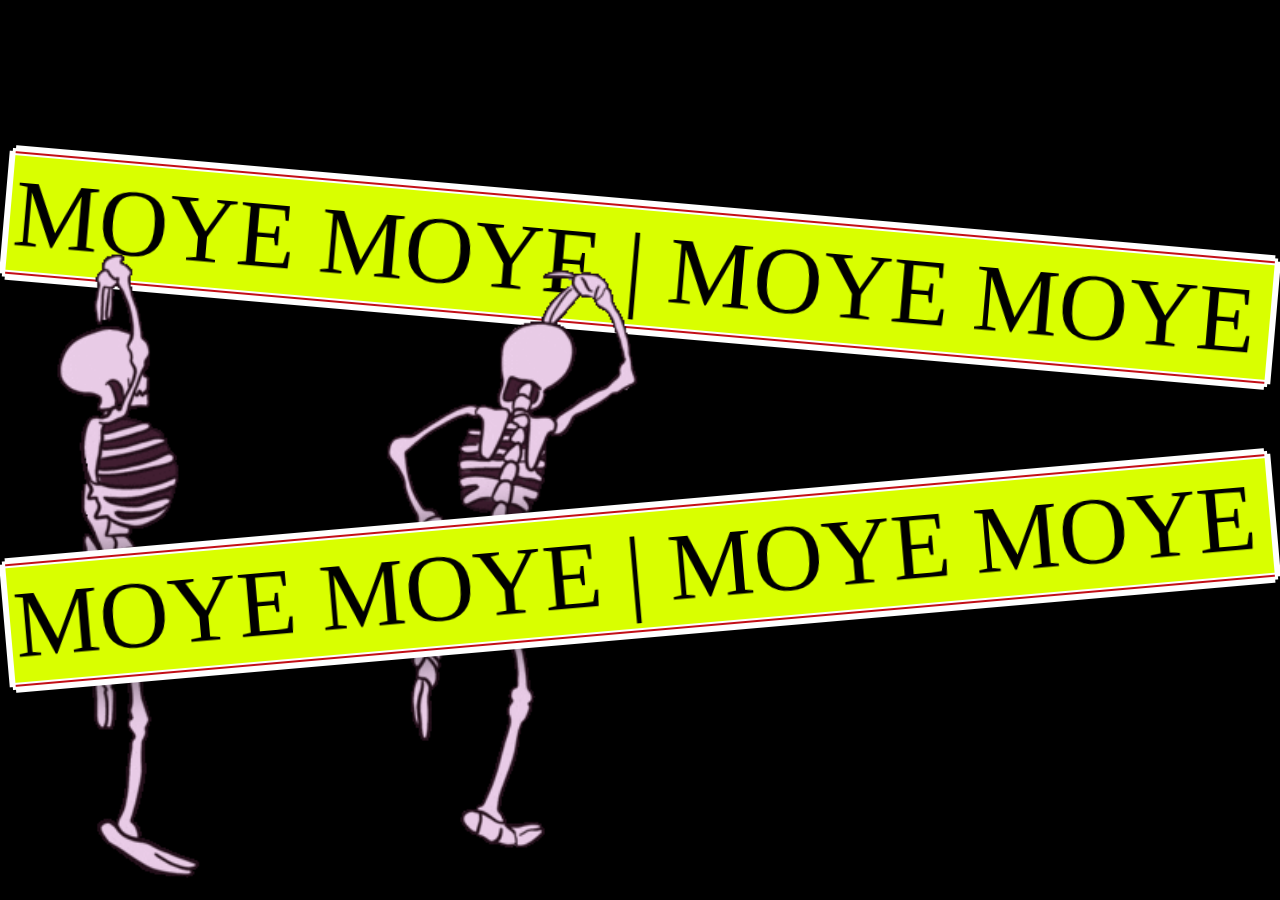
==== main-page.html @ f15266e5 "moye moye" ====
<!DOCTYPE html>
<html lang="en">
<head>
    <meta charset="UTF-8">
    <meta name="viewport" content="width=device-width, initial-scale=1.0">

    <link rel="apple-touch-icon" sizes="180x180" href="favicon_package_v0.16/android-chrome-192x192.png">
<link rel="icon" type="image/png" sizes="32x32" href="favicon_package_v0.16/favicon-32x32.png">
<link rel="icon" type="image/png" sizes="16x16" href="favicon_package_v0.16/favicon-16x16.png">
<link rel="manifest" href="favicon_package_v0.16/site.webmanifest">
<link rel="mask-icon" href="favicon_package_v0.16/safari-pinned-tab.svg" color="#5bbad5">
<meta name="msapplication-TileColor" content="#da532c">
<meta name="theme-color" content="#ffffff">
    <title>Moye Moye...</title>

    <link rel="stylesheet" href="style.css">
</head>
<body >
  <button id="btn" onclick="song()" id="ClickMe">Moye-Moye</button>

    <div class="container">
        <div class="marquee marquee-1">
            <div class="marquee-content">
              <span class="marquee-text"></span>
            </div>
            <div class="marquee-content">
              <span class="marquee-text"></span>
            </div>
          </div>
          <img src="giphy.gif" alt="">
          <div class="marquee marquee-2">
            <div class="marquee-content">
              <span class="marquee-text"></span>
            </div>
            <div class="marquee-content">
              <span class="marquee-text"></span>
            </div>
          </div>

          <!-- <audio src="Moye Moye Song - Teya dora ! Dzanum.mp3"  autoplay loop>
        </audio> -->

        <!-- <div id="audiosection">
          <audio  id="myAudio"  autoplay loop>
            <source src="Moye Moye Song - Teya dora ! Dzanum.mp3" type="audio/mp3">
            Your browser does not support the audio element.
          </audio>
        </div> -->
    </div>
    
    <script>
      // Autoplay the audio once the page has loaded
      // function gana(){
      //   var audio = document.getElementById('myAudio');
      //   audio.play().catch(error => {
      //     // Autoplay was prevented, handle the error, or rely on user interaction
      //     console.error("Autoplay was prevented:", error);
      //   });
      // }
      // window.addEventListener('load', function() {
      //  play();
      // });




     


      </script>

    <script src="index.js"></script>

    
</body>
</html>
---- style.css ----
.container{
    height: 100%;
    width: 100%;

}

@import url("https://fonts.googleapis.com/css2?family=Mountains+of+Christmas:wght@700&display=swap");

* {
  border: 0;
  padding: 0;
  box-sizing: border-box;
}

body {
  font-family: "Mountains of Christmas", serif;
  background: black;
}

.marquee-1 {
  transform: rotate(5deg);
}

.marquee-2 {
  transform: rotate(-5deg);
}

img {
  position: absolute;
  left: 0;
  bottom: 0;
  height: 85vh;
  /* filter: grayscale(1) drop-shadow(-3px 3px 0px #fff)
    drop-shadow(3px -3px 0px #fff) drop-shadow(-3px -3px 0px #fff)
    drop-shadow(3px 3px 0px #fff) drop-shadow(3px 3px 20px #00000083); */
}

@media (max-width:400px) {
    img{
        height: 70vh;
        width: 100vw;
    }
}

.marquee {
  width: 100%;
  height: fit;
  margin-top: 20vh;
  white-space: nowrap;
  overflow: hidden;
  background: #d9ff00;
  border-top: 2px solid #c30f16;
  border-bottom: 2px solid #c30f16;
  font-family: "Mountains of Christmas", serif;
  filter: drop-shadow(-3px 3px 0px #fff) drop-shadow(3px -3px 0px #fff)
    drop-shadow(-3px -3px 0px #fff) drop-shadow(3px 3px 0px #fff)
    drop-shadow(3px 3px 20px #00000083);
}

.marquee-content {
  display: inline-block;
  white-space: nowrap;
  animation: marquee 20s linear infinite;
  border-top: 2px solid #fff;
  border-bottom: 2px solid #fff;
  padding: 2px 0;
  color: #000000; /* Replace with your color */
}

.marquee-text {
  display: inline-block;
  padding: 0 4px;
  font-size: 6em;
  text-transform: uppercase;
}

@keyframes marquee {
  0% {
    transform: translateX(0);
  }

  100% {
    transform: translateX(-100%);
  }
}

audio
{
  width: 109px;
  height: 53px;


  

}

#audiosection
{
  position: relative;
  top: 100px;
  display: flex;
  justify-content: center;
  align-items: center;
}

#btn{
  opacity: 0;
}
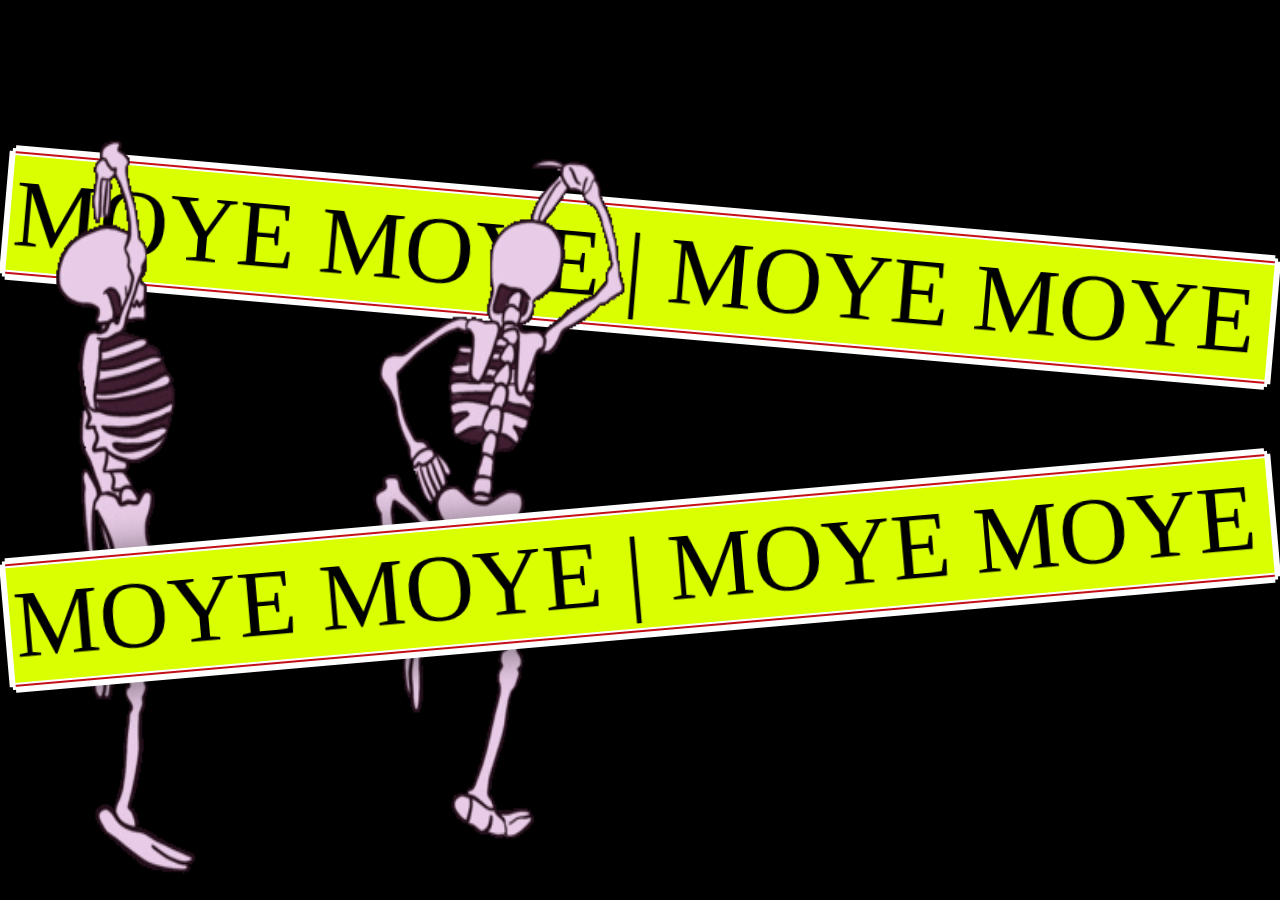
==== commit fe08f306: "Add files via upload" ====
--- a/main-page.html
+++ b/main-page.html
@@ -37,37 +37,11 @@
             </div>
           </div>
 
-          <!-- <audio src="Moye Moye Song - Teya dora ! Dzanum.mp3"  autoplay loop>
-        </audio> -->
+          
 
-        <!-- <div id="audiosection">
-          <audio  id="myAudio"  autoplay loop>
-            <source src="Moye Moye Song - Teya dora ! Dzanum.mp3" type="audio/mp3">
-            Your browser does not support the audio element.
-          </audio>
-        </div> -->
+      
     </div>
     
-    <script>
-      // Autoplay the audio once the page has loaded
-      // function gana(){
-      //   var audio = document.getElementById('myAudio');
-      //   audio.play().catch(error => {
-      //     // Autoplay was prevented, handle the error, or rely on user interaction
-      //     console.error("Autoplay was prevented:", error);
-      //   });
-      // }
-      // window.addEventListener('load', function() {
-      //  play();
-      // });
-
-
-
-
-     
-
-
-      </script>
 
     <script src="index.js"></script>
 
--- a/style.css
+++ b/style.css
@@ -15,6 +15,7 @@
 body {
   font-family: "Mountains of Christmas", serif;
   background: black;
+  
 }
 
 .marquee-1 {
@@ -29,13 +30,14 @@
   position: absolute;
   left: 0;
   bottom: 0;
-  height: 85vh;
+  height: 100vh;
+  width: 50vw;
   /* filter: grayscale(1) drop-shadow(-3px 3px 0px #fff)
     drop-shadow(3px -3px 0px #fff) drop-shadow(-3px -3px 0px #fff)
     drop-shadow(3px 3px 0px #fff) drop-shadow(3px 3px 20px #00000083); */
 }
 
-@media (max-width:400px) {
+@media (max-width:450px) {
     img{
         height: 70vh;
         width: 100vw;
